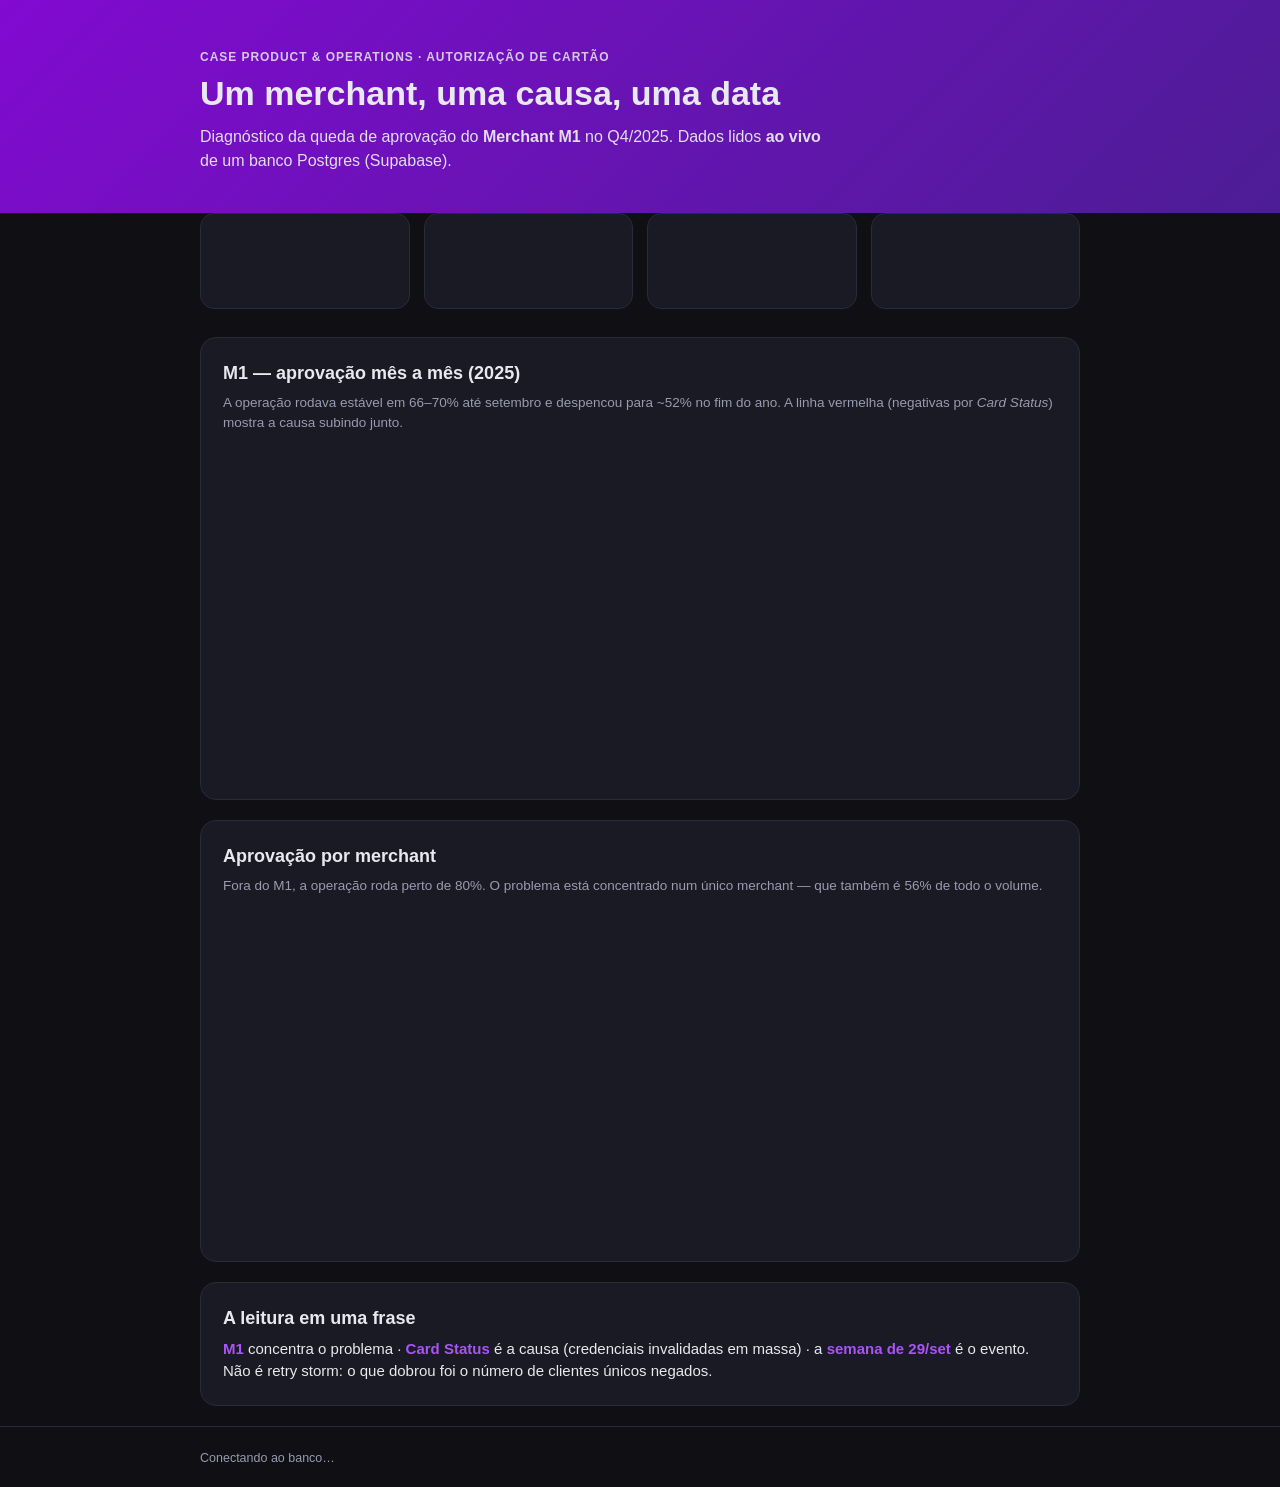
==== index.html @ 48e42ca1 "Dashboard do case Nubank: lê Supabase ao vivo, gráficos M1" ====
<!doctype html>
<html lang="pt-BR">
<head>
  <meta charset="utf-8" />
  <meta name="viewport" content="width=device-width, initial-scale=1" />
  <title>Case Nubank — Diagnóstico de Autorização (M1)</title>
  <link rel="stylesheet" href="style.css" />
</head>
<body>
  <header>
    <div class="wrap">
      <p class="eyebrow">Case Product &amp; Operations · Autorização de Cartão</p>
      <h1>Um merchant, uma causa, uma data</h1>
      <p class="sub">Diagnóstico da queda de aprovação do <strong>Merchant M1</strong> no Q4/2025.
      Dados lidos <strong>ao vivo</strong> de um banco Postgres (Supabase).</p>
    </div>
  </header>

  <main class="wrap">
    <section id="kpis" class="kpis">
      <div class="kpi skeleton"></div><div class="kpi skeleton"></div>
      <div class="kpi skeleton"></div><div class="kpi skeleton"></div>
    </section>

    <section class="card">
      <h2>M1 — aprovação mês a mês (2025)</h2>
      <p class="cap">A operação rodava estável em 66–70% até setembro e despencou para ~52% no fim do ano.
      A linha vermelha (negativas por <em>Card Status</em>) mostra a causa subindo junto.</p>
      <canvas id="chartM1"></canvas>
    </section>

    <section class="card">
      <h2>Aprovação por merchant</h2>
      <p class="cap">Fora do M1, a operação roda perto de 80%. O problema está concentrado num único merchant —
      que também é 56% de todo o volume.</p>
      <canvas id="chartMerch"></canvas>
    </section>

    <section class="card story">
      <h2>A leitura em uma frase</h2>
      <p><strong>M1</strong> concentra o problema · <strong>Card Status</strong> é a causa (credenciais invalidadas em massa) ·
      a <strong>semana de 29/set</strong> é o evento. Não é retry storm: o que dobrou foi o número de clientes únicos negados.</p>
    </section>
  </main>

  <footer>
    <div class="wrap">
      <span id="status">Conectando ao banco…</span>
    </div>
  </footer>

  <script type="module" src="app.js"></script>
</body>
</html>
---- style.css ----
:root {
  --bg: #0f0f14;
  --card: #1a1a24;
  --line: #2a2a38;
  --text: #e8e8f0;
  --muted: #9a9ab0;
  --nu: #820ad1;
  --nu-light: #a855f7;
  --danger: #ef4444;
  --ok: #22c55e;
}
* { box-sizing: border-box; margin: 0; padding: 0; }
body {
  font-family: -apple-system, BlinkMacSystemFont, "Segoe UI", Roboto, sans-serif;
  background: var(--bg); color: var(--text); line-height: 1.5;
}
.wrap { max-width: 920px; margin: 0 auto; padding: 0 20px; }
header {
  background: linear-gradient(135deg, #820ad1 0%, #4c1d95 100%);
  padding: 48px 0 40px;
}
.eyebrow { text-transform: uppercase; letter-spacing: .08em; font-size: 12px; opacity: .85; font-weight: 600; }
h1 { font-size: 34px; margin: 8px 0 12px; line-height: 1.15; }
.sub { font-size: 16px; opacity: .95; max-width: 640px; }
main { padding: 32px 0 48px; }
.kpis { display: grid; grid-template-columns: repeat(4, 1fr); gap: 14px; margin-bottom: 28px; }
.kpi {
  background: var(--card); border: 1px solid var(--line); border-radius: 14px;
  padding: 18px 16px; min-height: 96px;
}
.kpi .val { font-size: 28px; font-weight: 700; }
.kpi .lbl { font-size: 12.5px; color: var(--muted); margin-top: 4px; }
.kpi.skeleton { animation: pulse 1.3s infinite; }
@keyframes pulse { 0%,100%{opacity:.4} 50%{opacity:.7} }
.card {
  background: var(--card); border: 1px solid var(--line); border-radius: 16px;
  padding: 22px; margin-bottom: 20px;
}
.card h2 { font-size: 18px; margin-bottom: 6px; }
.cap { font-size: 13.5px; color: var(--muted); margin-bottom: 16px; }
canvas { width: 100% !important; max-height: 320px; }
.story p { font-size: 15px; }
.story strong { color: var(--nu-light); }
footer { border-top: 1px solid var(--line); padding: 18px 0; }
#status { font-size: 12.5px; color: var(--muted); }
@media (max-width: 640px) {
  .kpis { grid-template-columns: repeat(2, 1fr); }
  h1 { font-size: 26px; }
}
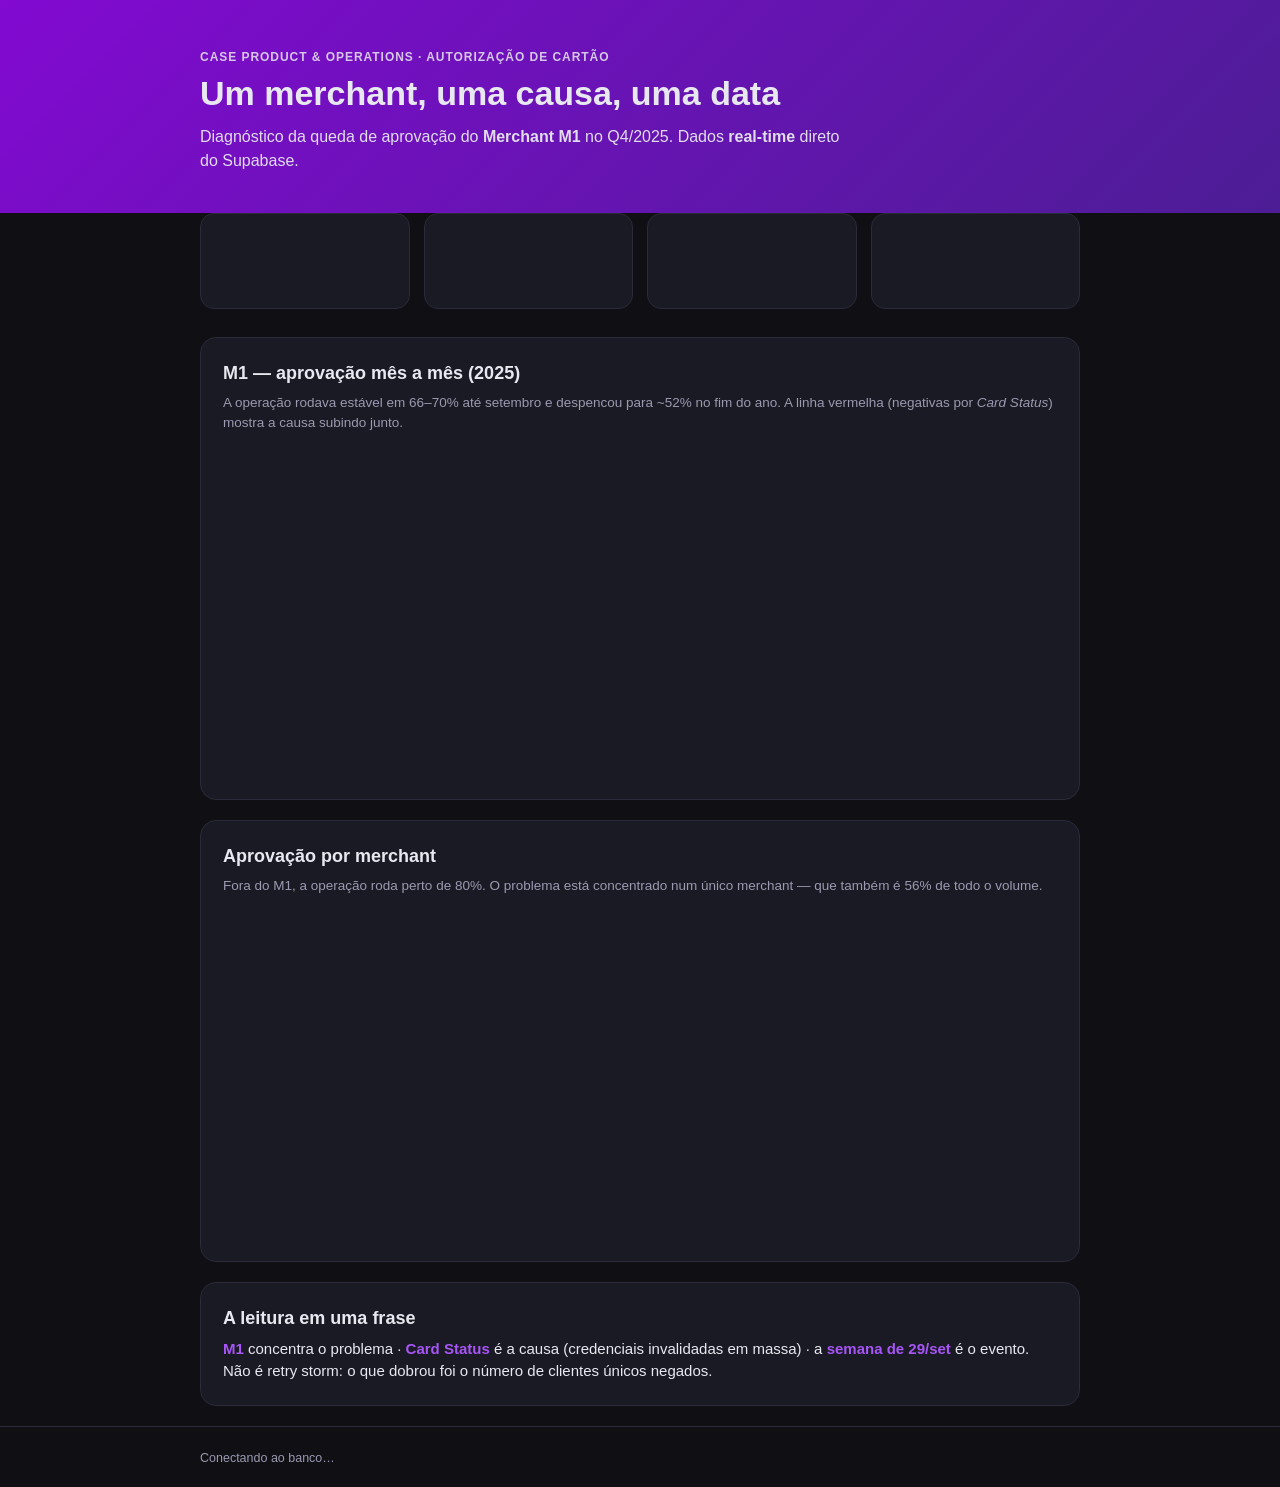
==== commit 2caf30a6: "Ajusta subtítulo: real-time direto do Supabase" ====
--- a/index.html
+++ b/index.html
@@ -12,7 +12,7 @@
       <p class="eyebrow">Case Product &amp; Operations · Autorização de Cartão</p>
       <h1>Um merchant, uma causa, uma data</h1>
       <p class="sub">Diagnóstico da queda de aprovação do <strong>Merchant M1</strong> no Q4/2025.
-      Dados lidos <strong>ao vivo</strong> de um banco Postgres (Supabase).</p>
+      Dados <strong>real-time</strong> direto do Supabase.</p>
     </div>
   </header>
 
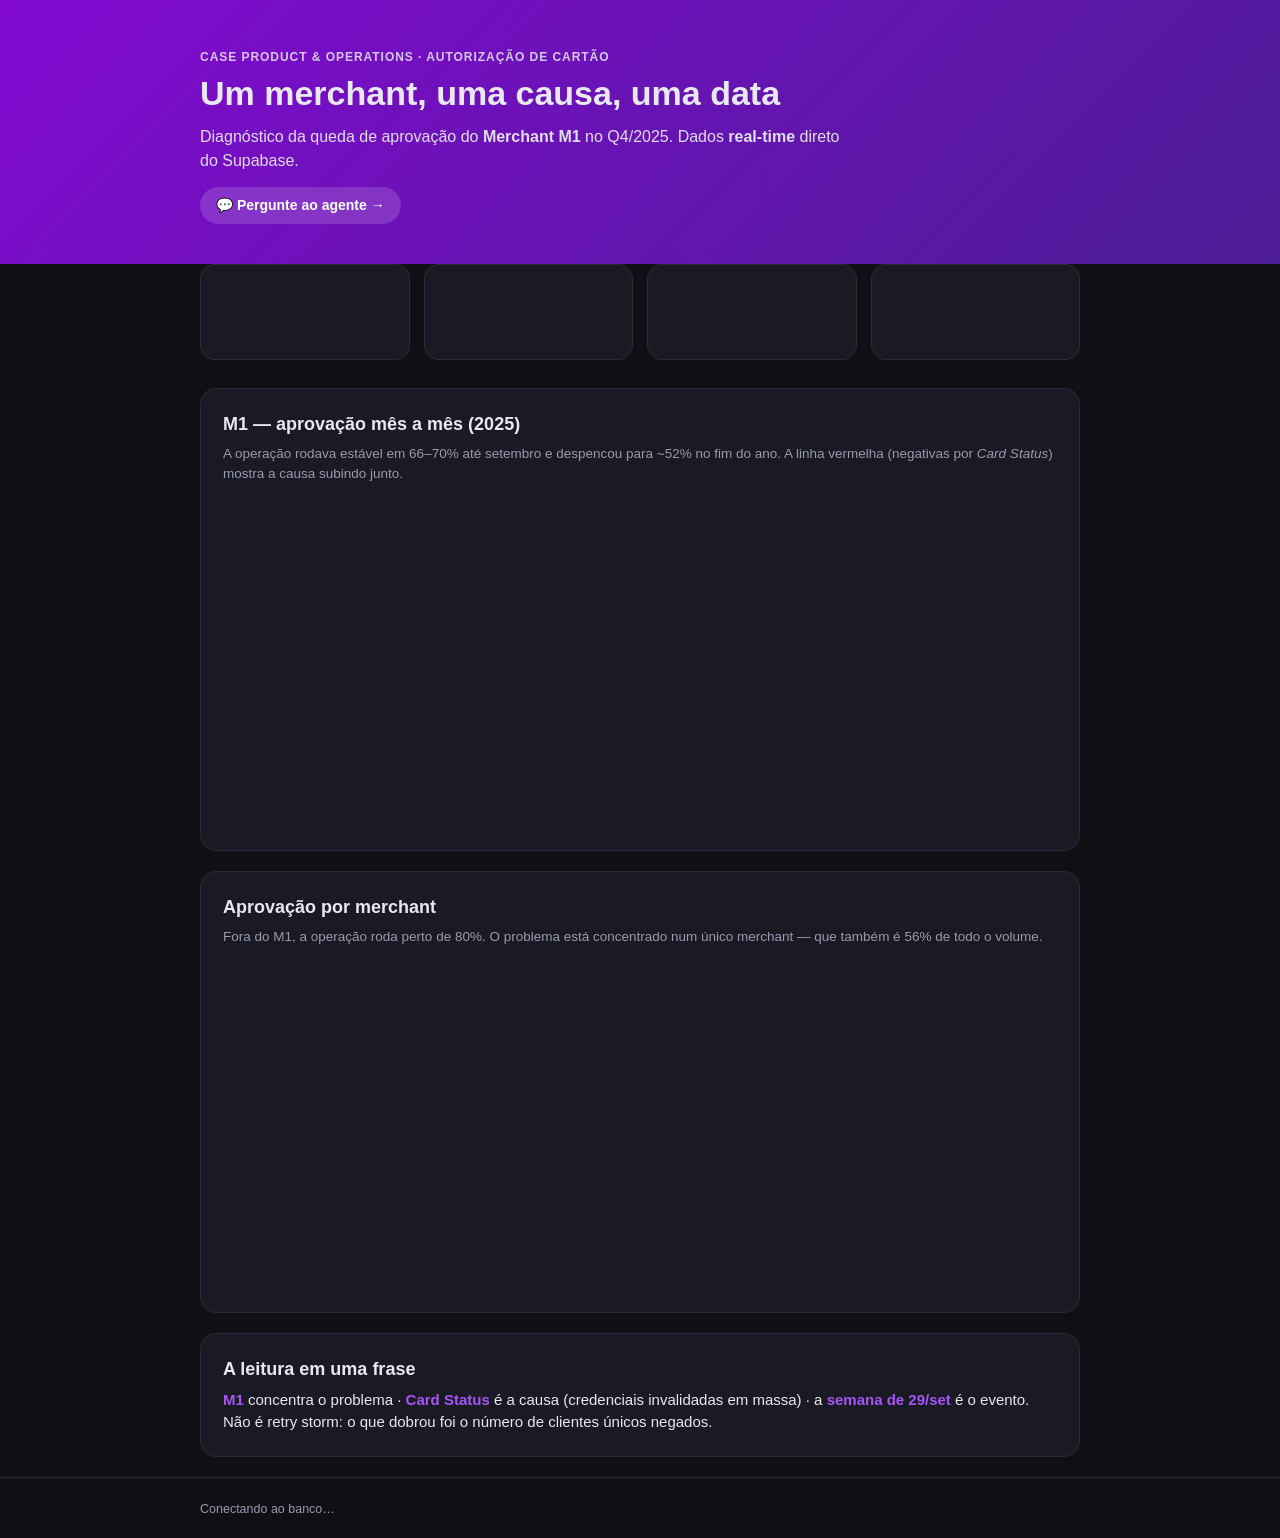
==== commit 97cbda26: "Projeto 3: agente que responde perguntas em portugues lendo o banco (Gemini + Vercel Function)" ====
--- a/index.html
+++ b/index.html
@@ -13,6 +13,7 @@
       <h1>Um merchant, uma causa, uma data</h1>
       <p class="sub">Diagnóstico da queda de aprovação do <strong>Merchant M1</strong> no Q4/2025.
       Dados <strong>real-time</strong> direto do Supabase.</p>
+      <div class="header-nav"><a href="/agente.html">💬 Pergunte ao agente →</a></div>
     </div>
   </header>
 
--- a/style.css
+++ b/style.css
@@ -43,6 +43,38 @@
 .story strong { color: var(--nu-light); }
 footer { border-top: 1px solid var(--line); padding: 18px 0; }
 #status { font-size: 12.5px; color: var(--muted); }
+
+/* --- página do agente --- */
+.link { color: #fff; text-decoration: underline; }
+.chips { display: flex; flex-wrap: wrap; gap: 8px; margin-bottom: 16px; }
+.chips button {
+  background: #24243400; border: 1px solid var(--line); color: var(--muted);
+  border-radius: 999px; padding: 7px 13px; font-size: 13px; cursor: pointer;
+}
+.chips button:hover { border-color: var(--nu-light); color: var(--text); }
+.ask { display: flex; gap: 10px; }
+.ask input {
+  flex: 1; background: #0f0f14; border: 1px solid var(--line); color: var(--text);
+  border-radius: 12px; padding: 13px 15px; font-size: 15px;
+}
+.ask input:focus { outline: none; border-color: var(--nu-light); }
+.ask button {
+  background: var(--nu); color: #fff; border: none; border-radius: 12px;
+  padding: 0 22px; font-size: 15px; font-weight: 600; cursor: pointer;
+}
+.ask button:disabled { opacity: .5; cursor: default; }
+.resposta {
+  margin-top: 18px; background: #0f0f14; border: 1px solid var(--line);
+  border-radius: 12px; padding: 16px 18px; font-size: 15px; white-space: pre-wrap;
+}
+.resposta.pensando { color: var(--muted); font-style: italic; }
+.resposta.erro { border-color: var(--danger); color: #fca5a5; }
+.disc { font-size: 12px; color: var(--muted); margin-top: 14px; }
+.header-nav { margin-top: 14px; }
+.header-nav a {
+  display: inline-block; background: rgba(255,255,255,.15); color: #fff;
+  text-decoration: none; padding: 8px 16px; border-radius: 999px; font-size: 14px; font-weight: 600;
+}
 @media (max-width: 640px) {
   .kpis { grid-template-columns: repeat(2, 1fr); }
   h1 { font-size: 26px; }
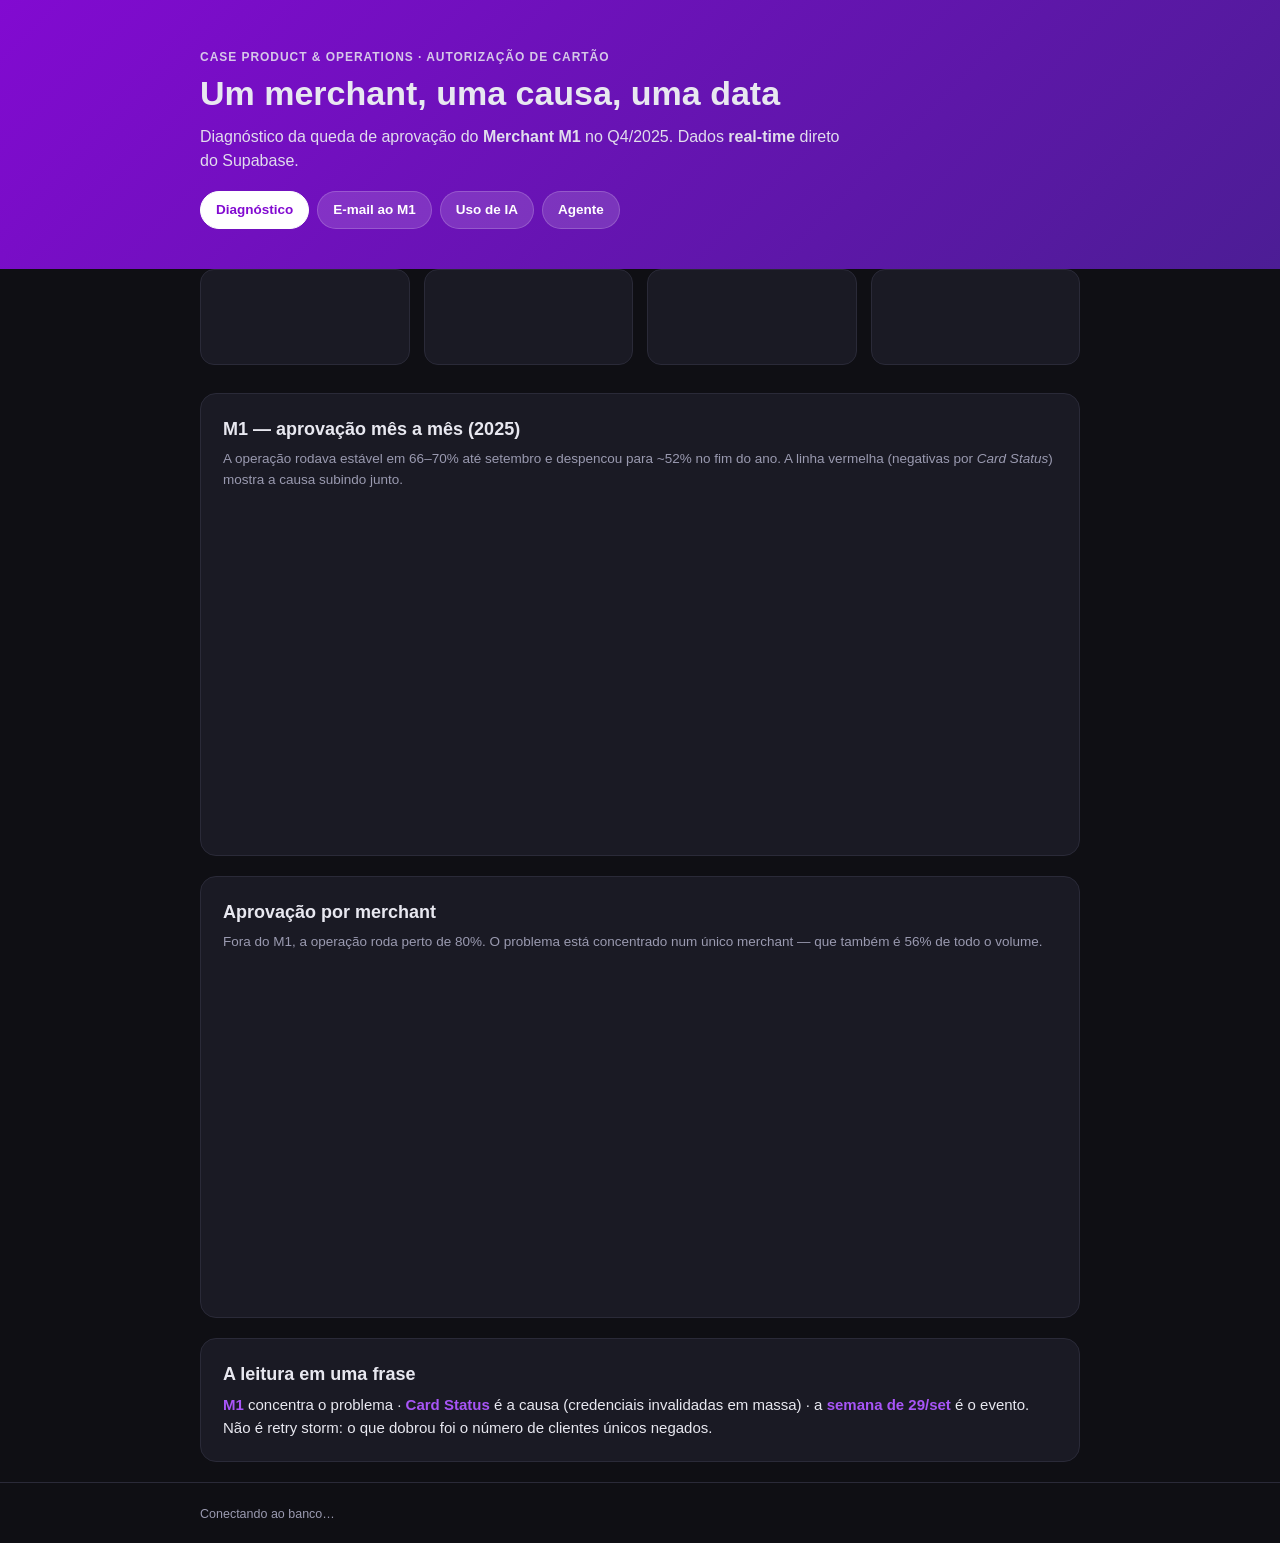
==== commit 186736fd: "Site: página do e-mail editável, página de uso de IA e navegação compartilhada - email.html: texto d" ====
--- a/index.html
+++ b/index.html
@@ -13,7 +13,12 @@
       <h1>Um merchant, uma causa, uma data</h1>
       <p class="sub">Diagnóstico da queda de aprovação do <strong>Merchant M1</strong> no Q4/2025.
       Dados <strong>real-time</strong> direto do Supabase.</p>
-      <div class="header-nav"><a href="/agente.html">💬 Pergunte ao agente →</a></div>
+      <nav class="nav">
+        <a href="/" aria-current="page">Diagnóstico</a>
+        <a href="/email.html">E-mail ao M1</a>
+        <a href="/uso-de-ia.html">Uso de IA</a>
+        <a href="/agente.html">Agente</a>
+      </nav>
     </div>
   </header>
 
--- a/style.css
+++ b/style.css
@@ -79,3 +79,68 @@
   .kpis { grid-template-columns: repeat(2, 1fr); }
   h1 { font-size: 26px; }
 }
+
+/* ===== navegação compartilhada (P2) ===== */
+.nav { margin-top: 18px; display: flex; flex-wrap: wrap; gap: 8px; }
+.nav a {
+  display: inline-block; background: rgba(255,255,255,.14); color: #fff;
+  text-decoration: none; padding: 8px 15px; border-radius: 999px;
+  font-size: 13.5px; font-weight: 600; border: 1px solid rgba(255,255,255,.18);
+}
+.nav a:hover { background: rgba(255,255,255,.26); }
+.nav a[aria-current="page"] { background: #fff; color: var(--nu); border-color: #fff; }
+
+/* ===== página do e-mail (P1) ===== */
+.toolbar { display: flex; flex-wrap: wrap; gap: 8px; align-items: center; margin-bottom: 14px; }
+.btn {
+  background: var(--nu); color: #fff; border: none; border-radius: 10px;
+  padding: 9px 15px; font-size: 13.5px; font-weight: 600; cursor: pointer;
+}
+.btn.ghost { background: transparent; border: 1px solid var(--line); color: var(--muted); }
+.btn.ghost:hover { border-color: var(--nu-light); color: var(--text); }
+.saved { font-size: 12.5px; color: var(--muted); margin-left: auto; }
+.saved.on { color: var(--ok); }
+
+.mailhead { border-bottom: 1px solid var(--line); padding-bottom: 14px; margin-bottom: 18px; }
+.mailhead div { font-size: 14px; margin-bottom: 5px; }
+.mailhead .k { color: var(--muted); display: inline-block; min-width: 62px; }
+
+.editable {
+  background: #0f0f14; border: 1px dashed var(--line); border-radius: 12px;
+  padding: 20px 22px; font-size: 15px; line-height: 1.62; min-height: 300px;
+}
+.editable:focus { outline: none; border-color: var(--nu-light); border-style: solid; }
+.editable h3 { font-size: 14.5px; color: var(--nu-light); margin: 22px 0 7px; }
+.editable h3:first-child { margin-top: 0; }
+.editable p { margin-bottom: 12px; }
+.editable ul { margin: 0 0 12px 20px; }
+.editable li { margin-bottom: 5px; }
+.editable strong { color: #fff; }
+.hint { font-size: 12.5px; color: var(--muted); margin-top: 12px; }
+
+/* blocos de contexto (somente leitura) */
+.ro { border-left: 2px solid var(--nu); padding-left: 16px; margin-bottom: 18px; }
+.ro h3 { font-size: 15px; margin-bottom: 5px; }
+.ro p, .ro li { font-size: 13.5px; color: var(--muted); }
+.ro ul { margin-left: 18px; }
+.ro li { margin-bottom: 6px; }
+.ro strong { color: var(--text); }
+
+/* ===== tabelas (P3) ===== */
+.tblwrap { overflow-x: auto; }
+table.log { width: 100%; border-collapse: collapse; font-size: 13px; min-width: 720px; }
+table.log th, table.log td {
+  border-bottom: 1px solid var(--line); padding: 10px 12px;
+  text-align: left; vertical-align: top;
+}
+table.log th { color: var(--muted); font-weight: 600; font-size: 12px;
+  text-transform: uppercase; letter-spacing: .04em; }
+table.log td strong { color: var(--nu-light); }
+table.log tr:hover td { background: #1f1f2b; }
+.pill { display: inline-block; background: #2a2a38; color: var(--muted);
+  border-radius: 6px; padding: 2px 8px; font-size: 11.5px; white-space: nowrap; }
+
+.steps { counter-reset: s; }
+.steps > li { margin-bottom: 16px; font-size: 14px; }
+.steps > li strong { color: var(--nu-light); }
+.small { font-size: 13px; color: var(--muted); }
